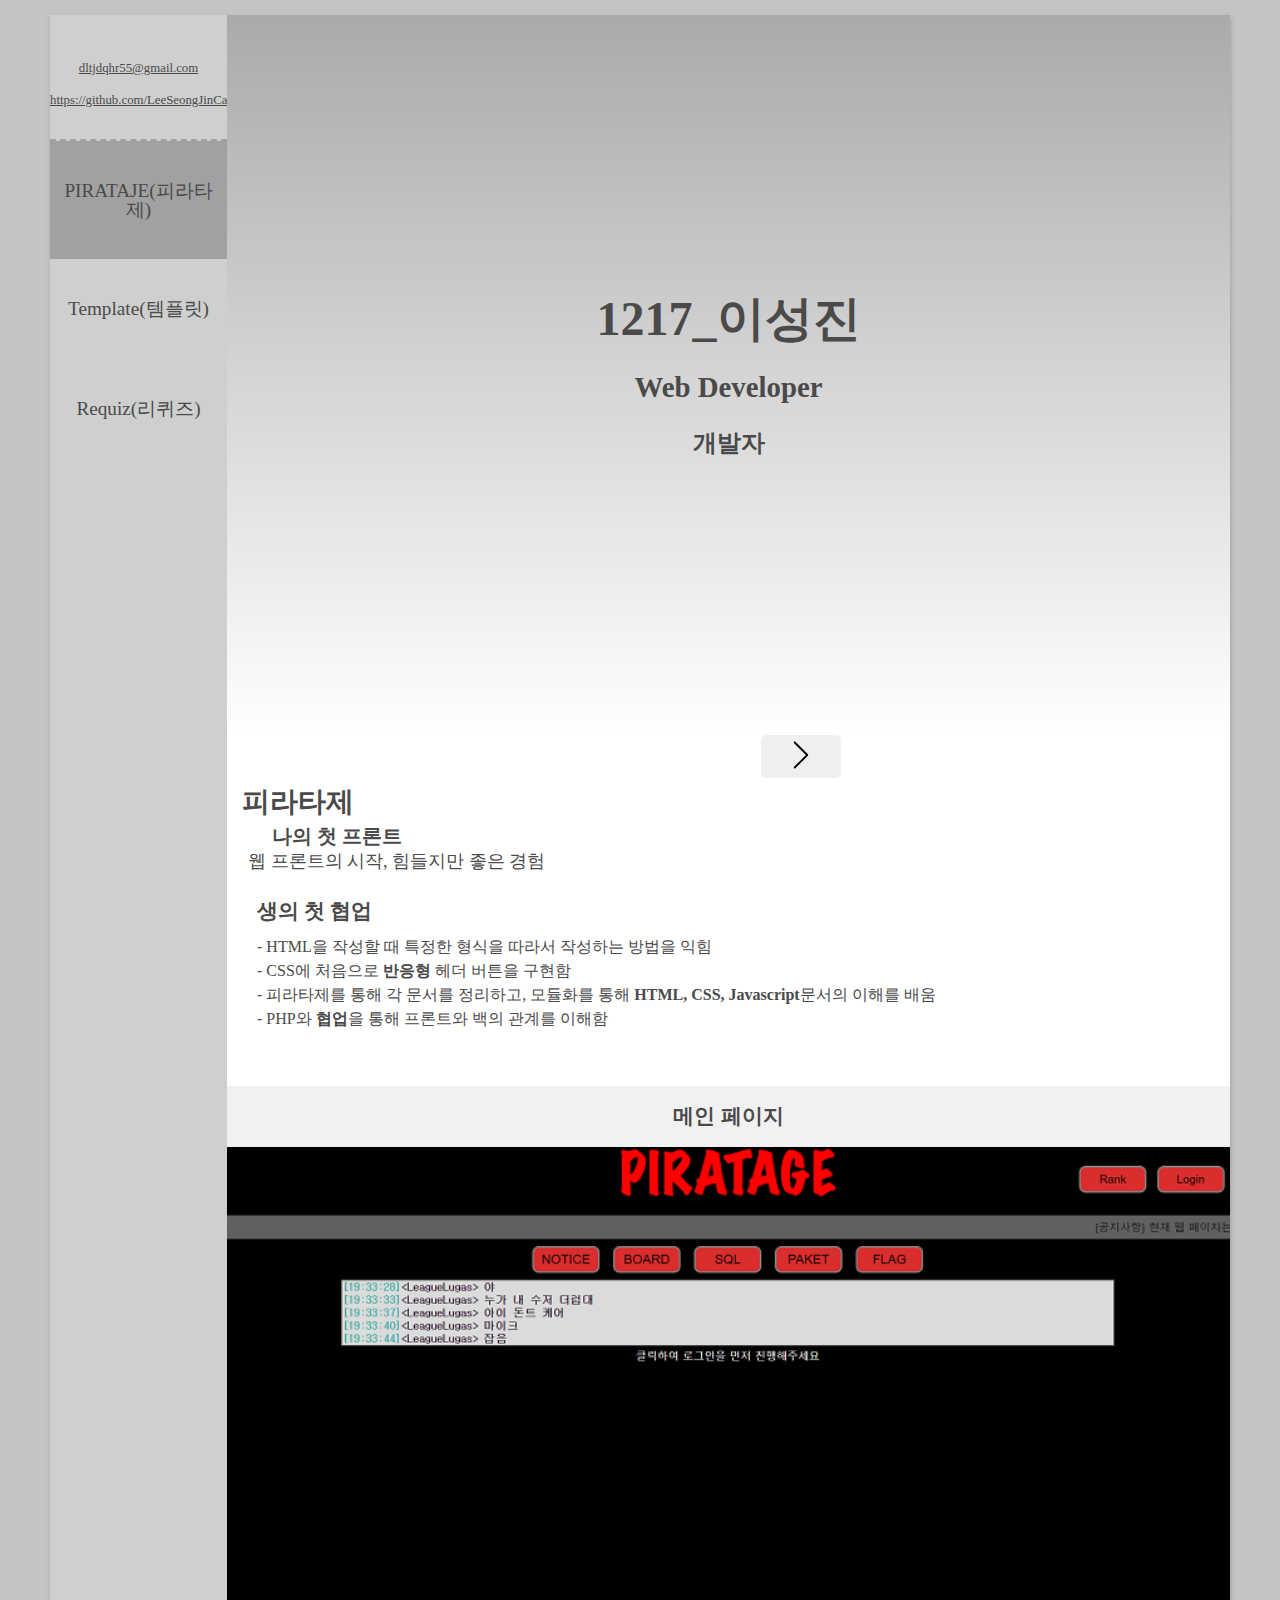
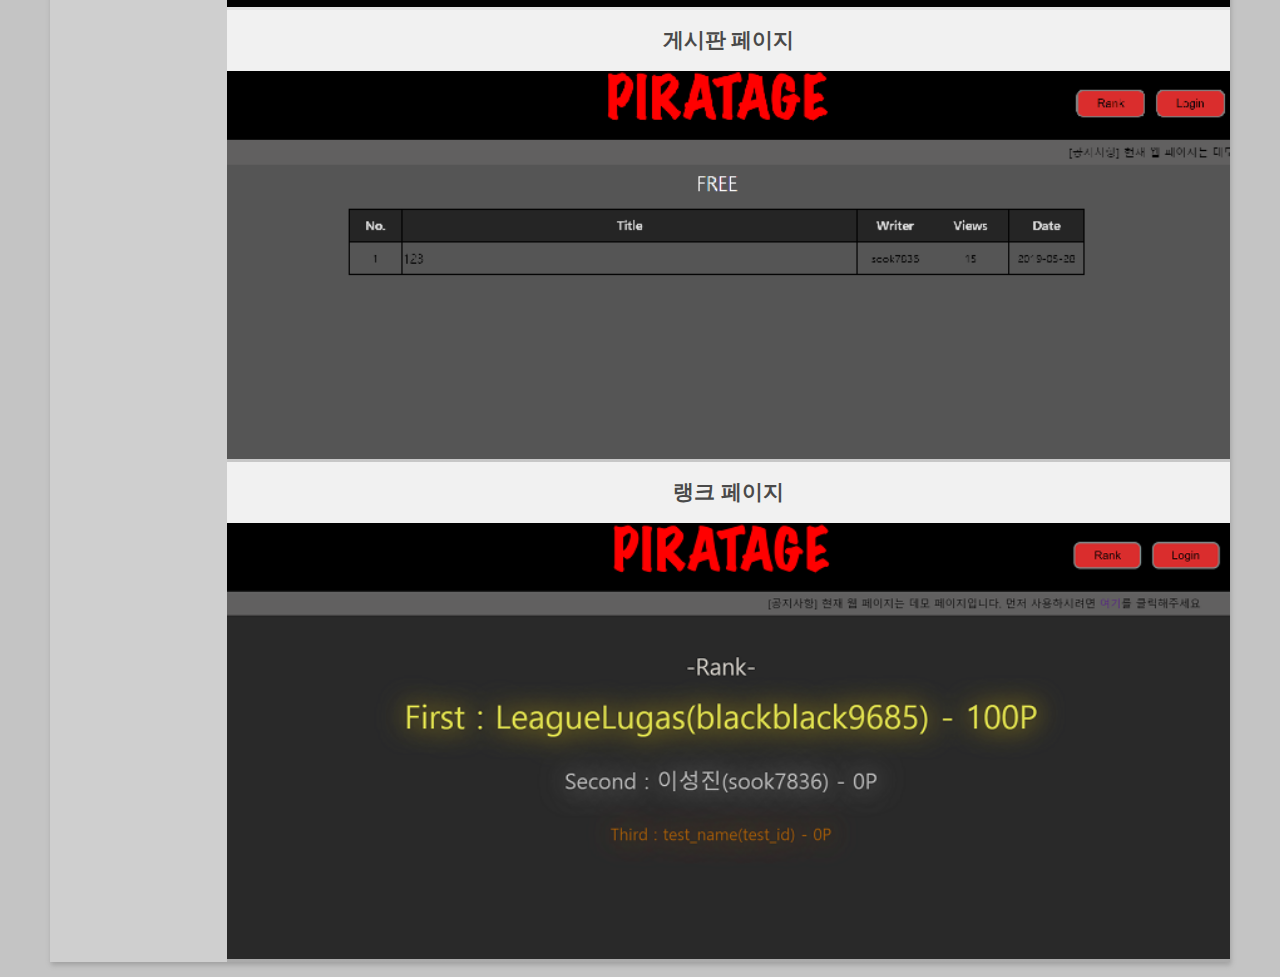
==== index.html @ 931f2fbe "Start" ====
<!DOCTYPE html>
<html lang="ko">
<head>
    <meta charset="UTF-8">
    <meta name="viewport" content="width=device-width, initial-scale=1.0">
    <meta http-equiv="X-UA-Compatible" content="ie=edge">
    <link rel="stylesheet" href="css/main.css">
    <link rel="stylesheet" href="css/reset.css">
    <title>이성진의 자기소개</title>
</head>
<body>
    <div id="layout">
        <section id="container">

            <nav id="sidebar">
                <div id="side_title">
                    <div><a href="https://google.com">dltjdqhr55@gmail.com</a></div>
                    <div><a href="https://github.com/LeeSeongJinCa">https://github.com/LeeSeongJinCa</a></div>
                </div>
                <div id="side_content">
                    <div class="side_subtitle" id="pirataje" onclick="change_div(0)">PIRATAJE(피라타제)</div>
                    <div class="side_subtitle" id="template" onclick="change_div(1)">Template(템플릿)</div>
                    <div class="side_subtitle" id="requiz" onclick="change_div(2)">Requiz(리퀴즈)</div>
                </div>
            </nav>
            
            <main id="main">
                <!-- 개요 클릭시 바뀔 내용 -->
                
            </main>
        </section>
    </div>
    <script src="js/main.js" type="text/javascript"></script>
</body>
</html>
---- css/main.css ----
* {
    box-sizing: border-box;
    color: #4a4a4a;
}
body {
    background-color: #c4c4c4;
}
#layout {
    min-height: 100vh;
    padding: 15px 50px;
}
#container {
    position: relative;
    display: flex;
    /* width: 1400px; */
    margin: auto;
    box-shadow: 1px 3px 5px #a1a1a1;
    background-color: #ffffff;
}

/*! sidebar -> 반응형 만들기 */
#sidebar {
    position: relative;
    width: 15%;
    text-align: center;
    background-color: #cfcfcf;
}
#side_title {
    padding: 30px 0;
    font-size: 2em;
    border-bottom: 2px dashed #a1a1a1;
}
#side_title > div > a {
    font-size: 0.4em;
}
#side_content {
    font-size: 1.2em;
}
.side_subtitle {
    padding: 40px 5px;
    cursor: pointer;
}
.side_subtitle:hover {
    background-color: #a1a1a1;
}
.active {
    background-color: #a1a1a1;
}

@media (max-width: 940px) {
    #container {
        display: block;
        width: auto;
    }
    #sidebar {
        width: 100%;
    }
    #side_content {
        display: flex;
    }
    .side_subtitle {
        padding: 15px 0;
        flex: 1;
        font-size: 0.75em;
    }
    #main {
        width: auto !important;
    }
    #pic > h3 {
        font-size: 1.3em;
    }
}

/*! main */
#main {
    width: 85%;
}
/** introduce */
#intro {
    position: relative;
    height: 80vh;
    display: flex;
    justify-content: center;
    align-items: center;
    background: linear-gradient(to top, #ffffff, #aaaaaa);
}
/** 소개 */
#descrip {
    text-align: center;
    padding: 30px;
}
.in_desc {
    margin: 30px 0;
}
#name {
    font-size: 3em;
}
#job {
    font-size: 1.8em;
}
#nickname {
    font-size: 1.5em;
}
/** explan */
.in_explan {
    padding: 0 15px;
}
.explan_h1 {
    padding: 10px 0;
    font-size: 1.75em;
}
.explan_h2 {
    margin-left: 30px;
    font-size: 1.25em;
}
.explan_p {
    margin: 6px;
    font-size: 1.125em;
}

/*! pictures */
#pics {
    text-align: center;
    background: linear-gradient(to bottom, #ffffff, #aaaaaa);
}
/** 사진 넘기는 버튼 */
#pic_btns {
    text-align: center;
}
#pic_btns > button {
    border: 0;
    border-radius: 5px;
    outline: none;
    margin: 0 30px;
    padding: 5px 10px;
}
#pic_btns > button:hover {
    transition: 0.1s;
    background-color: #919191;
}
#pic_btns > button > img {
    width: 60px;
    height: 30px;
}
/** 사진 */
#pic {
    margin-top: 30px;
}
#pic > h3 {
    background-color: #f1f1f1;
    font-size: 1.3em;
    padding: 20px 0;
    width: 100%;
    margin: 0 auto;
}
.imgs {
    width: 100%;
    height: auto;
}
/** 느낀점 */
#feel {
    min-height: 20vh;
    padding: 10px 30px;
}
#feel_title {
    font-size: 1.3em;
}
.feel_text {
    line-height: 1.5em;
    margin: 9px 0;
}
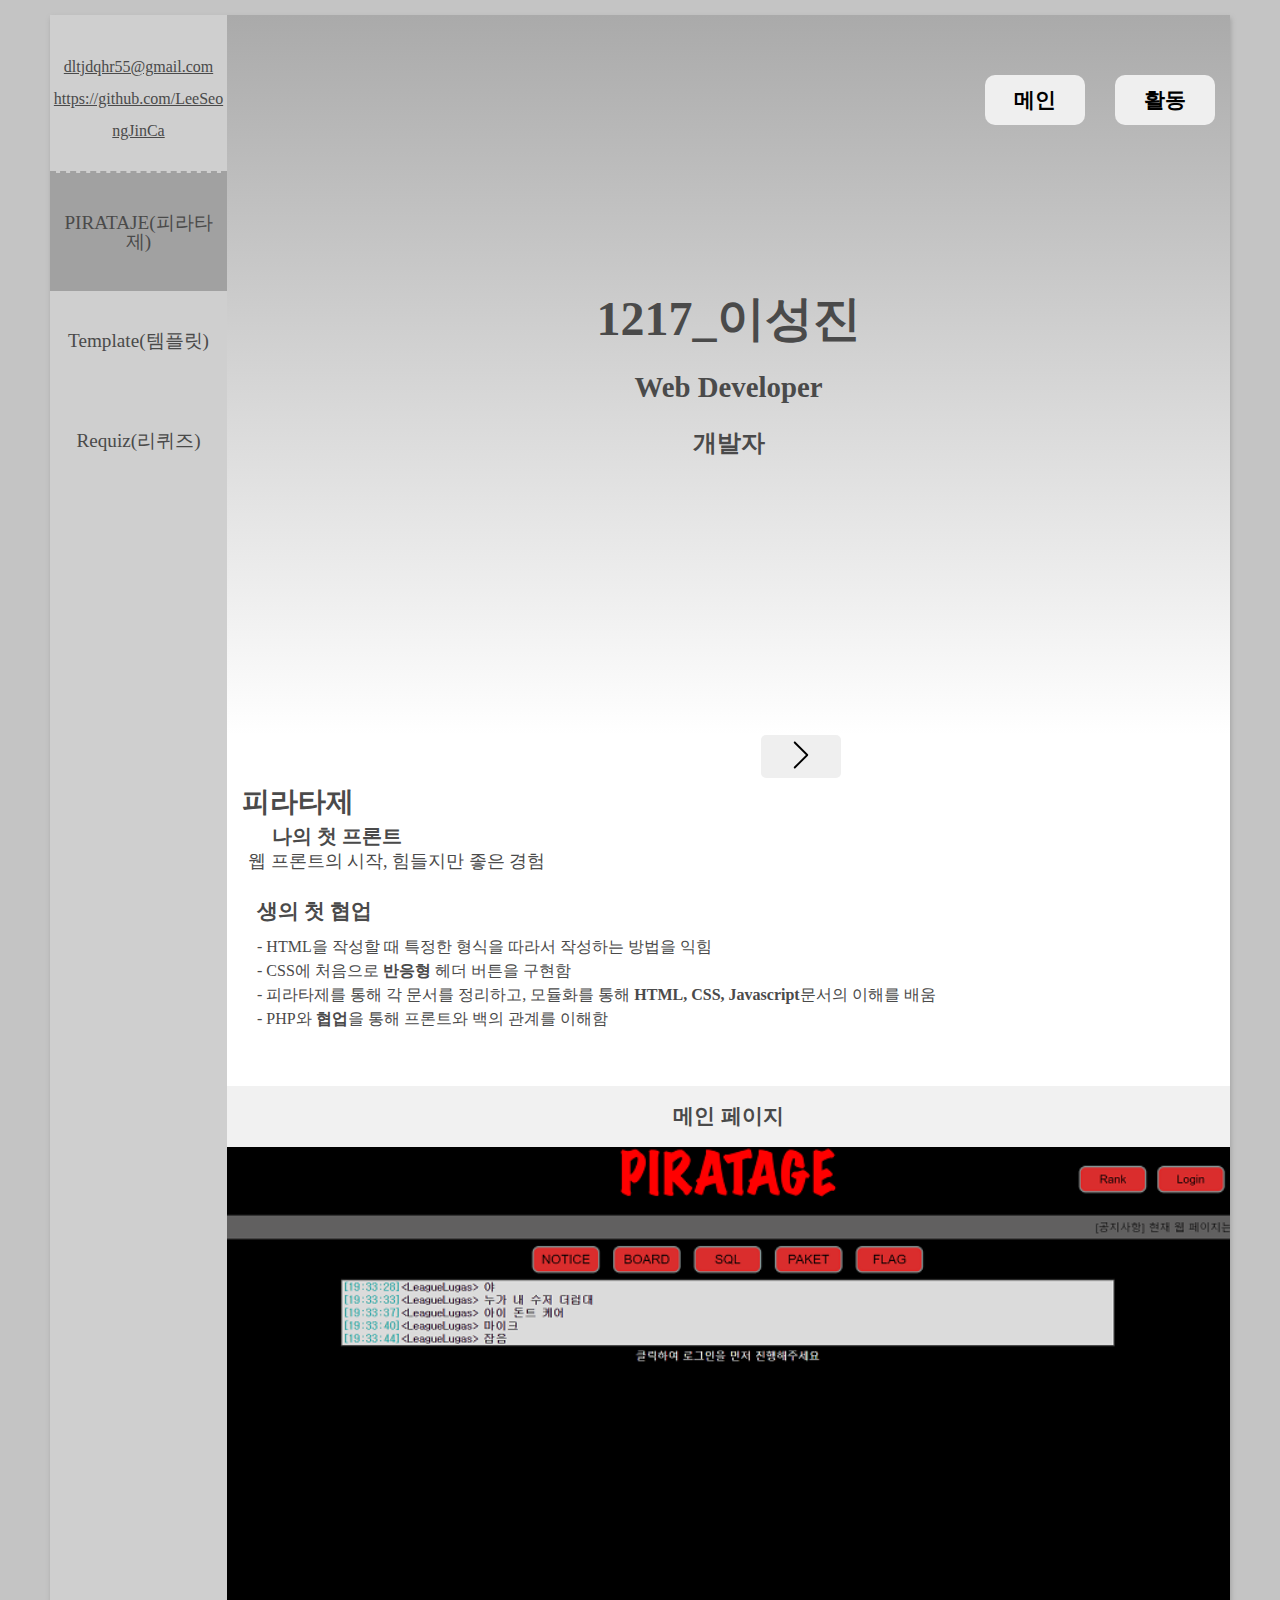
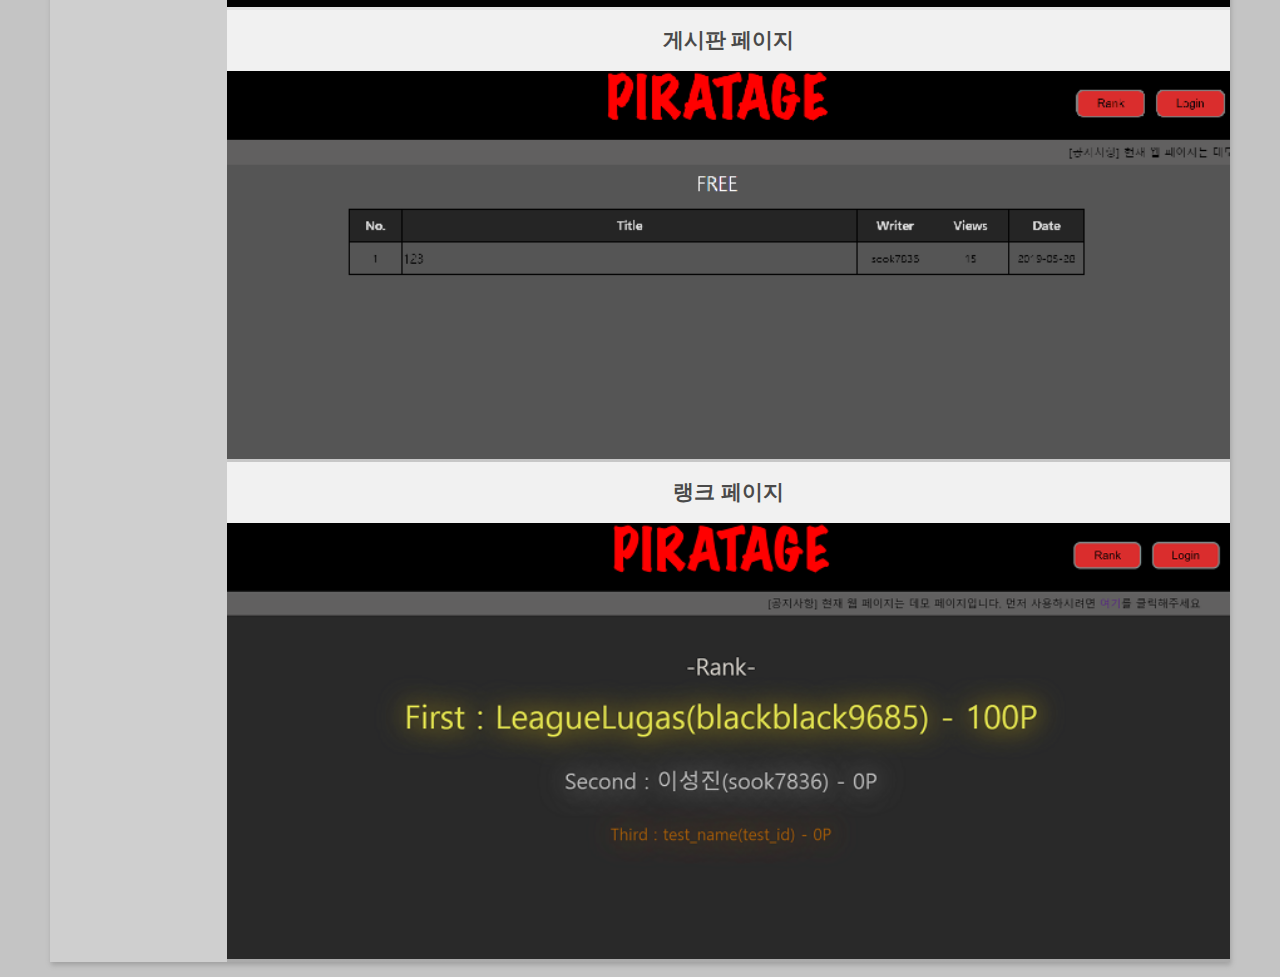
==== commit 567136dc: "[Add] about.css, about.js" ====
--- a/index.html
+++ b/index.html
@@ -11,6 +11,13 @@
 <body>
     <div id="layout">
         <section id="container">
+
+            <header id="header">
+                <div id="in_header">
+                    <button id="go_main" class="header_btn" onclick="goPage('/IntroduceMyself/dsm-font_end/')"><span>메인</span></button>
+                    <button id="go_activity" class="header_btn" onclick="goPage('/IntroduceMyself/dsm-font_end/about.html')"><span>활동</span></button>
+                </div>
+            </header>
 
             <nav id="sidebar">
                 <div id="side_title">
--- a/css/main.css
+++ b/css/main.css
@@ -1,10 +1,3 @@
-* {
-    box-sizing: border-box;
-    color: #4a4a4a;
-}
-body {
-    background-color: #c4c4c4;
-}
 #layout {
     min-height: 100vh;
     padding: 15px 50px;
@@ -12,10 +5,49 @@
 #container {
     position: relative;
     display: flex;
-    /* width: 1400px; */
     margin: auto;
     box-shadow: 1px 3px 5px #a1a1a1;
     background-color: #ffffff;
+}
+
+/*! header -> 반응형 만들기*/
+#header {
+    position: absolute;
+    width: 100%;
+    padding-top: 50px;
+}
+#in_header {
+    display: flex;
+    justify-content: flex-end;
+    align-items: center;
+    width: 100%;
+    margin: 0 auto;
+}
+.header_btn {
+    width: 100px;
+    height: 50px;
+    margin: 10px 15px;
+    border: 0;
+    border-radius: 10px;
+    font-weight: bold;
+    font-size: 1.3em;
+    cursor: pointer;
+    outline: none;
+    z-index: 1;
+}
+.header_btn:hover {
+    background-color: #cbcbcb;
+}
+@media (max-width: 940px) {
+    #header {
+        display: block;
+        position: relative;
+        background-color: #cfcfcf;
+        padding-top: 0;
+    }
+    #in_header {
+        justify-content: center;
+    }
 }
 
 /*! sidebar -> 반응형 만들기 */
@@ -29,9 +61,11 @@
     padding: 30px 0;
     font-size: 2em;
     border-bottom: 2px dashed #a1a1a1;
+    overflow-wrap: break-word;
 }
 #side_title > div > a {
-    font-size: 0.4em;
+    color: #4a4a4a;
+    font-size: 0.5em;
 }
 #side_content {
     font-size: 1.2em;
@@ -165,6 +199,9 @@
 #feel_title {
     font-size: 1.3em;
 }
+#feel_content > a {
+    color: #4a4a4a;
+}
 .feel_text {
     line-height: 1.5em;
     margin: 9px 0;
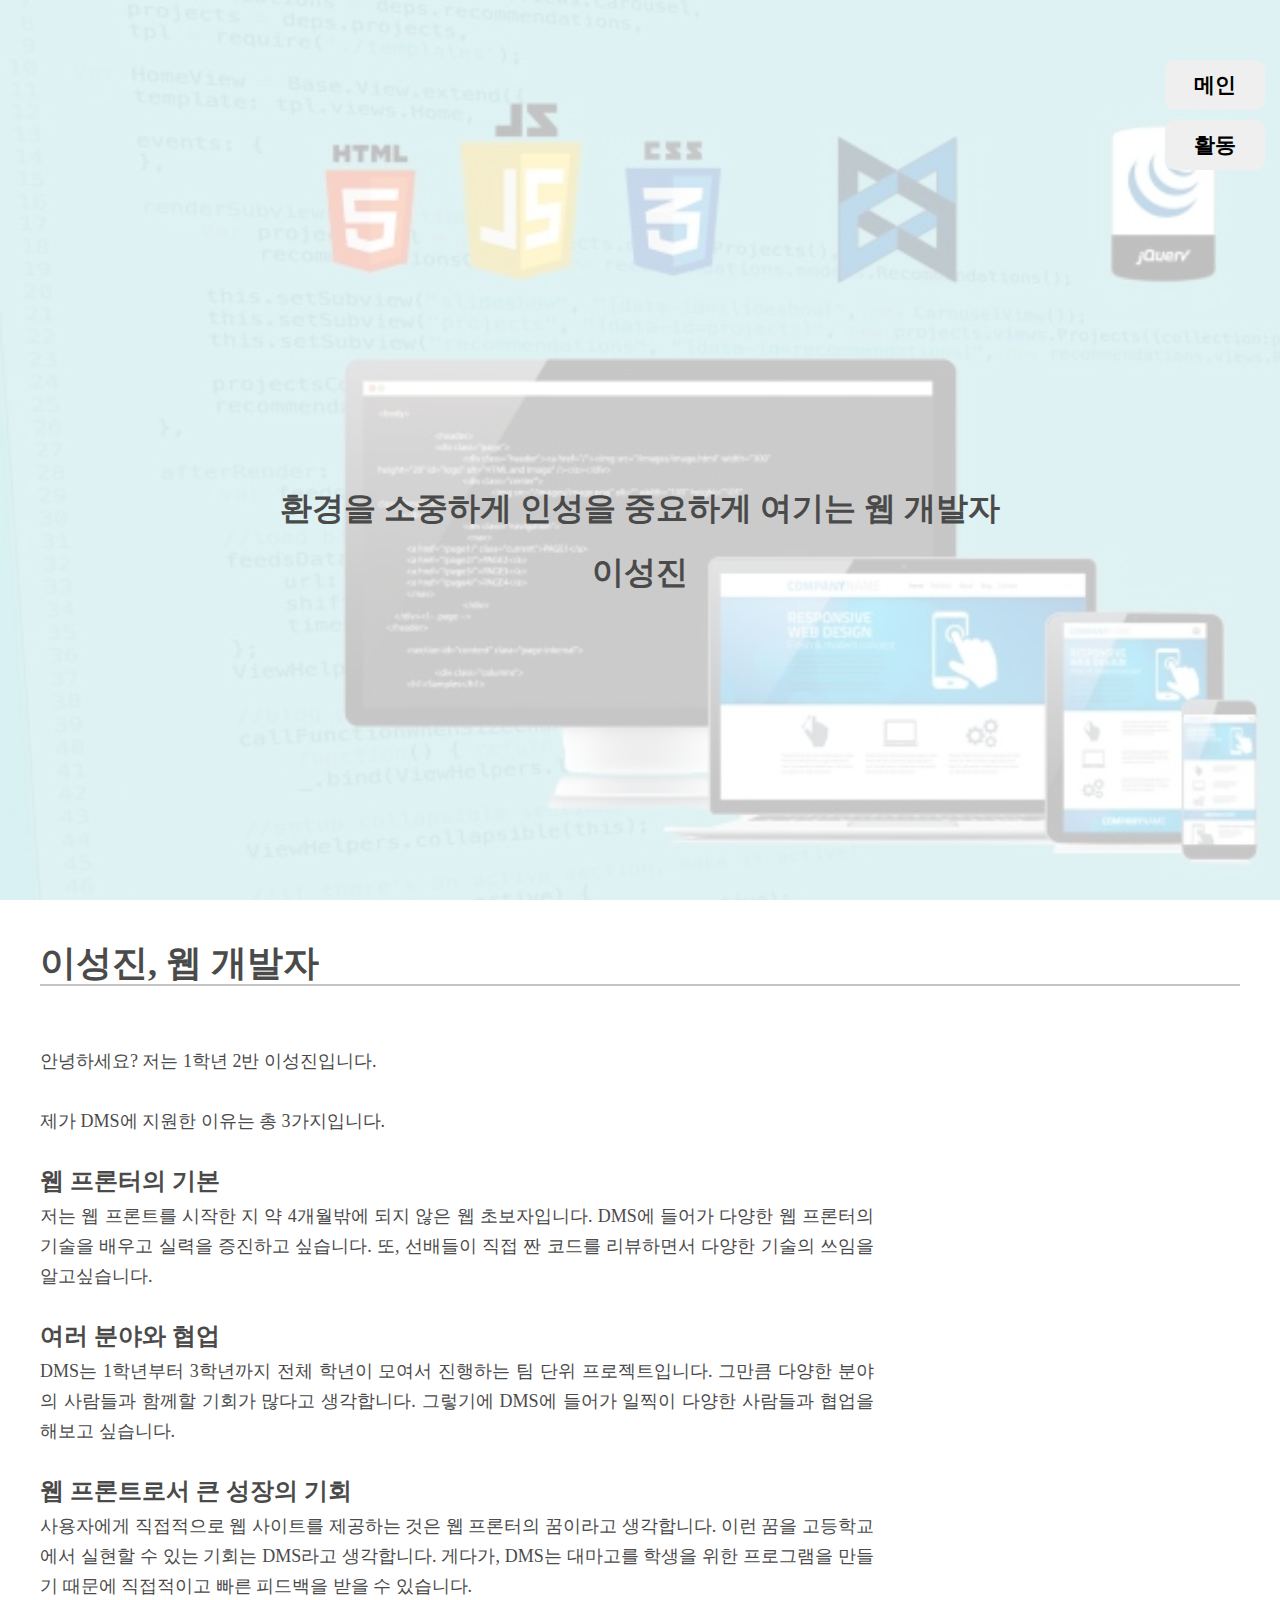
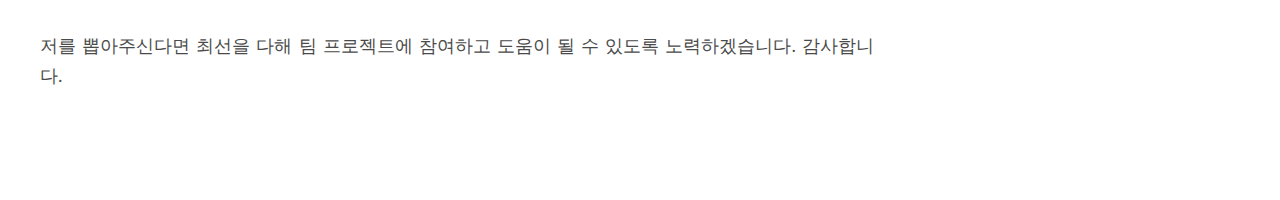
==== commit 5b47f32d: "[Add] header_menu" ====
--- a/index.html
+++ b/index.html
@@ -6,35 +6,67 @@
     <meta http-equiv="X-UA-Compatible" content="ie=edge">
     <link rel="stylesheet" href="css/main.css">
     <link rel="stylesheet" href="css/reset.css">
-    <title>이성진의 자기소개</title>
+    <title>이성진의 자기소개 - 메인</title>
 </head>
 <body>
     <div id="layout">
-        <section id="container">
+        <section id="about">
+            <section id="container">
 
-            <header id="header">
-                <div id="in_header">
-                    <button id="go_main" class="header_btn" onclick="goPage('/IntroduceMyself/dsm-font_end/')"><span>메인</span></button>
-                    <button id="go_activity" class="header_btn" onclick="goPage('/IntroduceMyself/dsm-font_end/about.html')"><span>활동</span></button>
-                </div>
-            </header>
+                <main id="main">
+                    <header id="header">
+                        <div id="in_header">
+                            <button id="view_menu" class="header_btn"><span>Home</span></button>
+                            <div id="show_menu">
+                                <button id="go_main" class="header_btn" onclick="goPage('/IntroduceMyself/dsm-font_end/')"><span>메인</span></button>
+                                <button id="go_activity" class="header_btn"
+                                    onclick="goPage('/IntroduceMyself/dsm-font_end/about.html')"><span>활동</span></button>
+                            </div>
+                        </div>
+                    </header>
+                    <div id="in_main">
+                        <div id="main_content">
+                            <h1>환경을 소중하게 인성을 중요하게 여기는 웹 개발자</h1>
+                            <h1>이성진</h1>
+                        </div>
+                    </div>
+                </main>
 
-            <nav id="sidebar">
-                <div id="side_title">
-                    <div><a href="https://google.com">dltjdqhr55@gmail.com</a></div>
-                    <div><a href="https://github.com/LeeSeongJinCa">https://github.com/LeeSeongJinCa</a></div>
-                </div>
-                <div id="side_content">
-                    <div class="side_subtitle" id="pirataje" onclick="change_div(0)">PIRATAJE(피라타제)</div>
-                    <div class="side_subtitle" id="template" onclick="change_div(1)">Template(템플릿)</div>
-                    <div class="side_subtitle" id="requiz" onclick="change_div(2)">Requiz(리퀴즈)</div>
-                </div>
-            </nav>
-            
-            <main id="main">
-                <!-- 개요 클릭시 바뀔 내용 -->
-                
-            </main>
+                <section id="page_two">
+                    <div id="in_page_two">
+                        <div id="title">
+                            <h1><span>이성진, 웹 개발자</span></h1>
+                        </div>
+                        <div id="introduce">
+                            <div class="introduce_text">
+                                <p>안녕하세요? 저는 1학년 2반 이성진입니다.</p>
+                            </div>
+                            <div class="introduce_text">
+                                <p>제가 DMS에 지원한 이유는 총 3가지입니다.</p>
+                            </div>
+                            <div class="introduce_text">
+                                <div class="introduce_subtitle"><strong>웹 프론터의 기본</strong></div>
+                                <p>저는 웹 프론트를 시작한 지 약 4개월밖에 되지 않은 웹 초보자입니다. DMS에 들어가 다양한 웹 프론터의 기술을 배우고 실력을 증진하고 싶습니다. 
+                                    또, 선배들이 직접 짠 코드를 리뷰하면서 다양한 기술의 쓰임을 알고싶습니다.</p>
+                            </div>
+                            <div class="introduce_text">
+                                <div class="introduce_subtitle"><strong>여러 분야와 협업</strong></div>
+                                <p>DMS는 1학년부터 3학년까지 전체 학년이 모여서 진행하는 팀 단위 프로젝트입니다. 그만큼 다양한 분야의 사람들과 함께할 기회가 많다고 생각합니다. 
+                                    그렇기에 DMS에 들어가 일찍이 다양한 사람들과 협업을 해보고 싶습니다.</p>
+                            </div>
+                            <div class="introduce_text">
+                                <div class="introduce_subtitle"><strong>웹 프론트로서 큰 성장의 기회</strong></div>
+                                <p>사용자에게 직접적으로 웹 사이트를 제공하는 것은 웹 프론터의 꿈이라고 생각합니다. 이런 꿈을 고등학교에서 실현할 수 있는 기회는 DMS라고 생각합니다.
+                                게다가, DMS는 대마고를 학생을 위한 프로그램을 만들기 때문에 직접적이고 빠른 피드백을 받을 수 있습니다.</p>
+                            </div>
+                            <div class="introduce_text">
+                                <p>저를 뽑아주신다면 최선을 다해 팀 프로젝트에 참여하고 도움이 될 수 있도록 노력하겠습니다. 감사합니다.</p>
+                            </div>
+                        </div>
+                    </div>
+                </section>
+
+            </section>
         </section>
     </div>
     <script src="js/main.js" type="text/javascript"></script>
--- a/css/main.css
+++ b/css/main.css
@@ -1,18 +1,43 @@
-#layout {
-    min-height: 100vh;
-    padding: 15px 50px;
-}
 #container {
-    position: relative;
-    display: flex;
-    margin: auto;
+    background-color: #ffffff;
     box-shadow: 1px 3px 5px #a1a1a1;
-    background-color: #ffffff;
 }
 
-/*! header -> 반응형 만들기*/
+
+#main {
+    height: 100vh;
+    border-radius: 10px;
+    text-align: center;
+    /* position: relative; */
+}
+/* bg-opacity
+https://love2dev.com/blog/responsive-hero-background-opacity/
+*/
+#main::before {
+    background-image: url('../imgs/bg_img.png');
+    background-size: cover;
+    background-repeat: no-repeat;
+    content: "";
+    display: block;
+    position: absolute;
+    top: 0;
+    left: 0;
+    width: 100%;
+    height: 100vh;
+    opacity: 0.25;
+}
+#main_content {
+    z-index: 1;
+}
+#in_main {
+    display: flex;
+    justify-content: center;
+    align-items: center;
+    line-height: 2em;
+    font-size: 2em;
+    height: 80%;
+}
 #header {
-    position: absolute;
     width: 100%;
     padding-top: 50px;
 }
@@ -22,6 +47,12 @@
     align-items: center;
     width: 100%;
     margin: 0 auto;
+}
+#go_main {
+    display: block !important;
+}
+#go_activity {
+    display: block !important;
 }
 .header_btn {
     width: 100px;
@@ -38,173 +69,79 @@
 .header_btn:hover {
     background-color: #cbcbcb;
 }
+#show_menu {
+    z-index: 1;
+}
+#view_menu {
+    display: none;
+}
 @media (max-width: 940px) {
     #header {
-        display: block;
         position: relative;
-        background-color: #cfcfcf;
-        padding-top: 0;
+        padding-top: 10px;
     }
     #in_header {
         justify-content: center;
     }
-}
-
-/*! sidebar -> 반응형 만들기 */
-#sidebar {
-    position: relative;
-    width: 15%;
-    text-align: center;
-    background-color: #cfcfcf;
-}
-#side_title {
-    padding: 30px 0;
-    font-size: 2em;
-    border-bottom: 2px dashed #a1a1a1;
-    overflow-wrap: break-word;
-}
-#side_title > div > a {
-    color: #4a4a4a;
-    font-size: 0.5em;
-}
-#side_content {
-    font-size: 1.2em;
-}
-.side_subtitle {
-    padding: 40px 5px;
-    cursor: pointer;
-}
-.side_subtitle:hover {
-    background-color: #a1a1a1;
-}
-.active {
-    background-color: #a1a1a1;
-}
-
-@media (max-width: 940px) {
-    #container {
+    /* #go_main {
+        display: none;
+    }
+    #go_activity {
+        display: none;
+    }
+    #view_menu {
         display: block;
-        width: auto;
+    } */
+    #show_menu {
+        bottom: -100px;
+        position: absolute;
     }
-    #sidebar {
-        width: 100%;
-    }
-    #side_content {
-        display: flex;
-    }
-    .side_subtitle {
-        padding: 15px 0;
-        flex: 1;
-        font-size: 0.75em;
-    }
-    #main {
-        width: auto !important;
-    }
-    #pic > h3 {
-        font-size: 1.3em;
+    .header_btn {
+        display: block;
+        margin: 0;
     }
 }
 
-/*! main */
-#main {
-    width: 85%;
-}
-/** introduce */
-#intro {
-    position: relative;
-    height: 80vh;
-    display: flex;
-    justify-content: center;
-    align-items: center;
-    background: linear-gradient(to top, #ffffff, #aaaaaa);
-}
-/** 소개 */
-#descrip {
-    text-align: center;
+/** 자기소개서 */
+#page_two {
+    min-height: 100vh;
     padding: 30px;
 }
-.in_desc {
-    margin: 30px 0;
+#page_two::before {
+    background-image: url('../imgs/.png');
+    background-size: cover;
+    background-repeat: no-repeat;
+    content: "";
+    display: block;
+    position: absolute;
+    top: 0;
+    left: 0;
+    width: 100%;
+    height: 100vh;
+    opacity: 0.25;
 }
-#name {
-    font-size: 3em;
+#title {
+    font-size: 2.25em;
+    padding: 15px 10px;
 }
-#job {
-    font-size: 1.8em;
+#title > h1 {
+    padding-bottom: 3px;
+    border-bottom: 2px solid #c4c4c4;
 }
-#nickname {
-    font-size: 1.5em;
+#introduce {
+    width: 70%;
+    text-align: justify;
+    padding: 15px 10px;
 }
-/** explan */
-.in_explan {
-    padding: 0 15px;
+.introduce_subtitle {
+    margin-bottom: 5px;
+    font-size: 1.325em;
+    word-break: break-all;
 }
-.explan_h1 {
-    padding: 10px 0;
-    font-size: 1.75em;
-}
-.explan_h2 {
-    margin-left: 30px;
-    font-size: 1.25em;
-}
-.explan_p {
-    margin: 6px;
+.introduce_text {
+    line-height: 30px;
+    margin-top: 30px;
     font-size: 1.125em;
-}
-
-/*! pictures */
-#pics {
-    text-align: center;
-    background: linear-gradient(to bottom, #ffffff, #aaaaaa);
-}
-/** 사진 넘기는 버튼 */
-#pic_btns {
-    text-align: center;
-}
-#pic_btns > button {
-    border: 0;
-    border-radius: 5px;
-    outline: none;
-    margin: 0 30px;
-    padding: 5px 10px;
-}
-#pic_btns > button:hover {
-    transition: 0.1s;
-    background-color: #919191;
-}
-#pic_btns > button > img {
-    width: 60px;
-    height: 30px;
-}
-/** 사진 */
-#pic {
-    margin-top: 30px;
-}
-#pic > h3 {
-    background-color: #f1f1f1;
-    font-size: 1.3em;
-    padding: 20px 0;
-    width: 100%;
-    margin: 0 auto;
-}
-.imgs {
-    width: 100%;
-    height: auto;
-}
-/** 느낀점 */
-#feel {
-    min-height: 20vh;
-    padding: 10px 30px;
-}
-#feel_title {
-    font-size: 1.3em;
-}
-#feel_content > a {
-    color: #4a4a4a;
-}
-.feel_text {
-    line-height: 1.5em;
-    margin: 9px 0;
 }
 
 
@@ -231,24 +168,3 @@
 
 
 
-
-
-
-
-
-
-
-
-
-
-
-
-
-
-
-
-
-
-
-
-
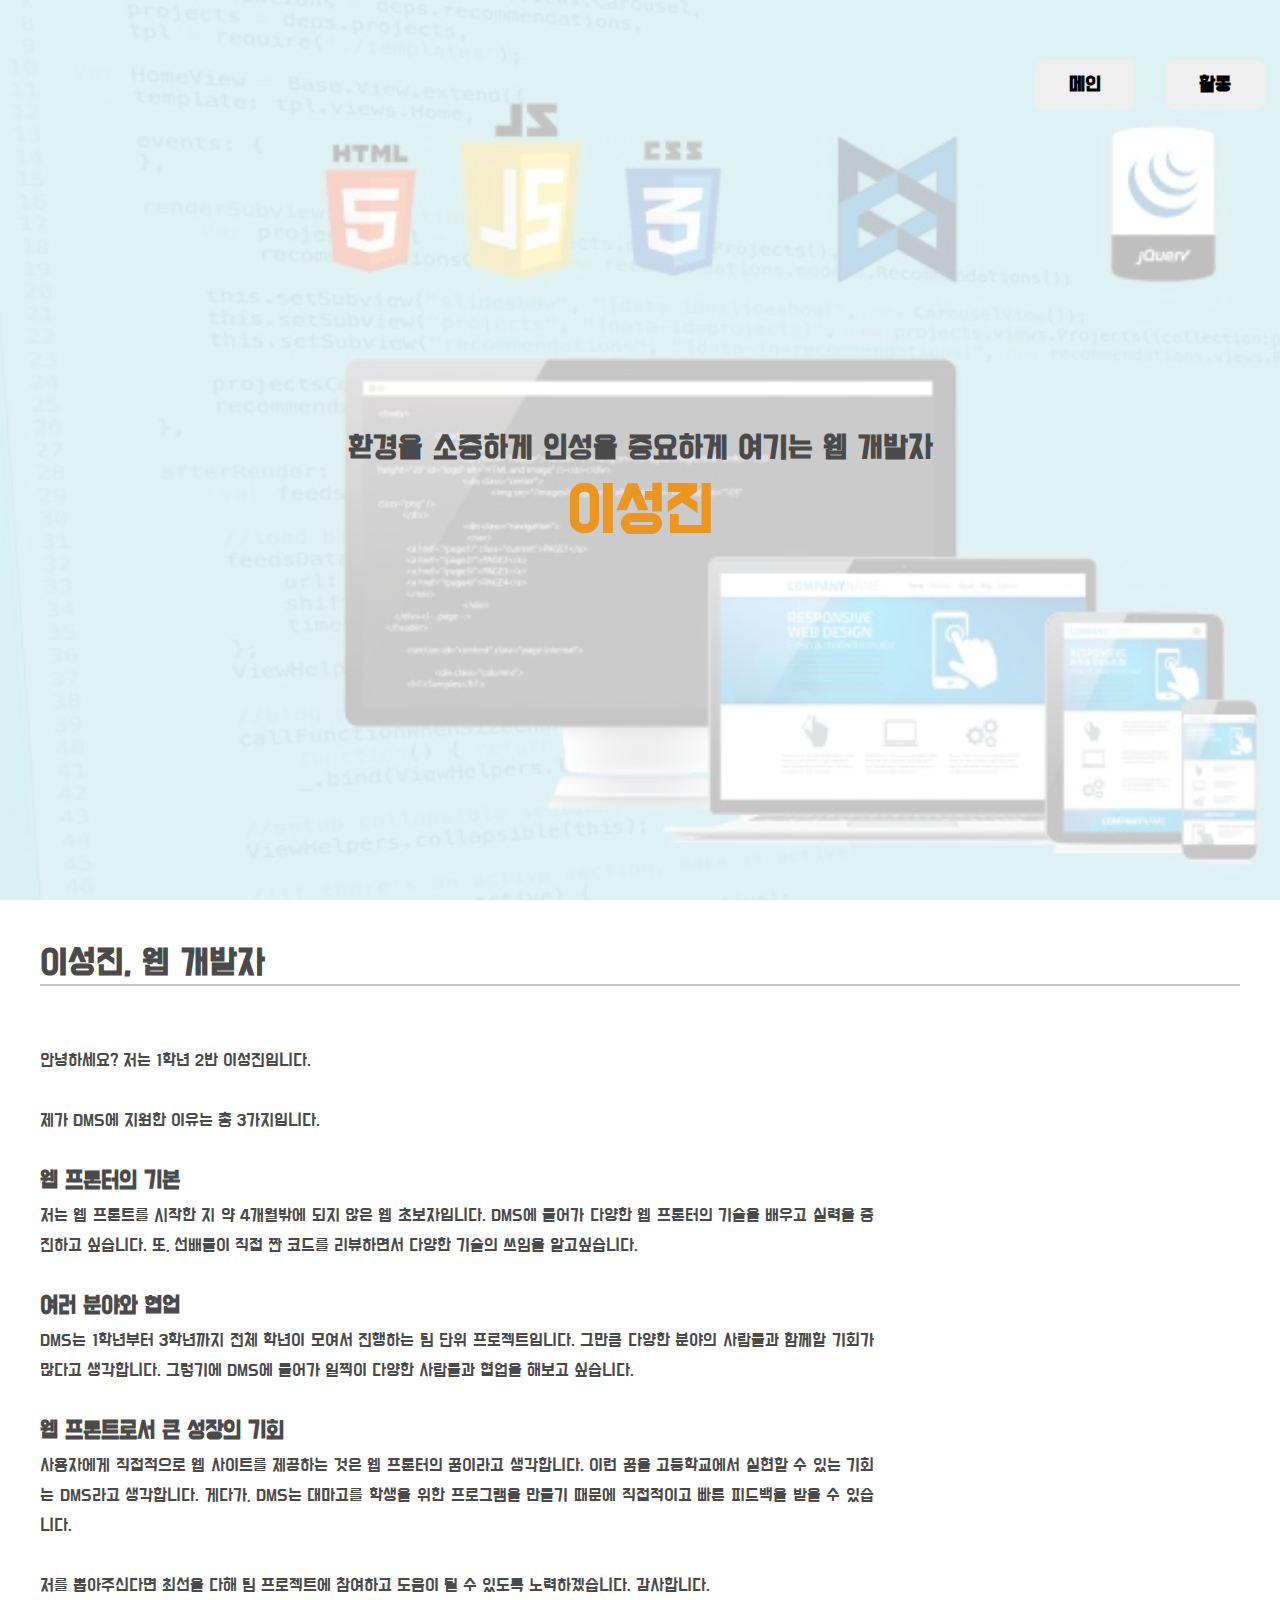
==== commit 81bcd983: "[Fix] header_menu" ====
--- a/index.html
+++ b/index.html
@@ -16,9 +16,10 @@
                 <main id="main">
                     <header id="header">
                         <div id="in_header">
-                            <button id="view_menu" class="header_btn"><span>Home</span></button>
+                            <button id="view_menu" class="header_btn"><img width="90px" height="50px" src="imgs/home.svg" alt="home_icon"></button>
                             <div id="show_menu">
-                                <button id="go_main" class="header_btn" onclick="goPage('/IntroduceMyself/dsm-font_end/')"><span>메인</span></button>
+                                <button id="go_main" class="header_btn"
+                                    onclick="goPage('/IntroduceMyself/dsm-font_end/')"><span>메인</span></button>
                                 <button id="go_activity" class="header_btn"
                                     onclick="goPage('/IntroduceMyself/dsm-font_end/about.html')"><span>활동</span></button>
                             </div>
--- a/css/main.css
+++ b/css/main.css
@@ -29,6 +29,10 @@
 #main_content {
     z-index: 1;
 }
+#main_content > h1:last-child {
+    color: #eb9623;
+    font-size: 2em;
+}
 #in_main {
     display: flex;
     justify-content: center;
@@ -48,11 +52,8 @@
     width: 100%;
     margin: 0 auto;
 }
-#go_main {
-    display: block !important;
-}
-#go_activity {
-    display: block !important;
+#show_menu {
+    display: flex;
 }
 .header_btn {
     width: 100px;
@@ -83,7 +84,7 @@
     #in_header {
         justify-content: center;
     }
-    /* #go_main {
+    #go_main {
         display: none;
     }
     #go_activity {
@@ -91,10 +92,9 @@
     }
     #view_menu {
         display: block;
-    } */
+    }
     #show_menu {
-        bottom: -100px;
-        position: absolute;
+        display: flex;
     }
     .header_btn {
         display: block;
@@ -110,7 +110,7 @@
 #page_two::before {
     background-image: url('../imgs/.png');
     background-size: cover;
-    background-repeat: no-repeat;
+    background-repeat: no-repeat round;
     content: "";
     display: block;
     position: absolute;
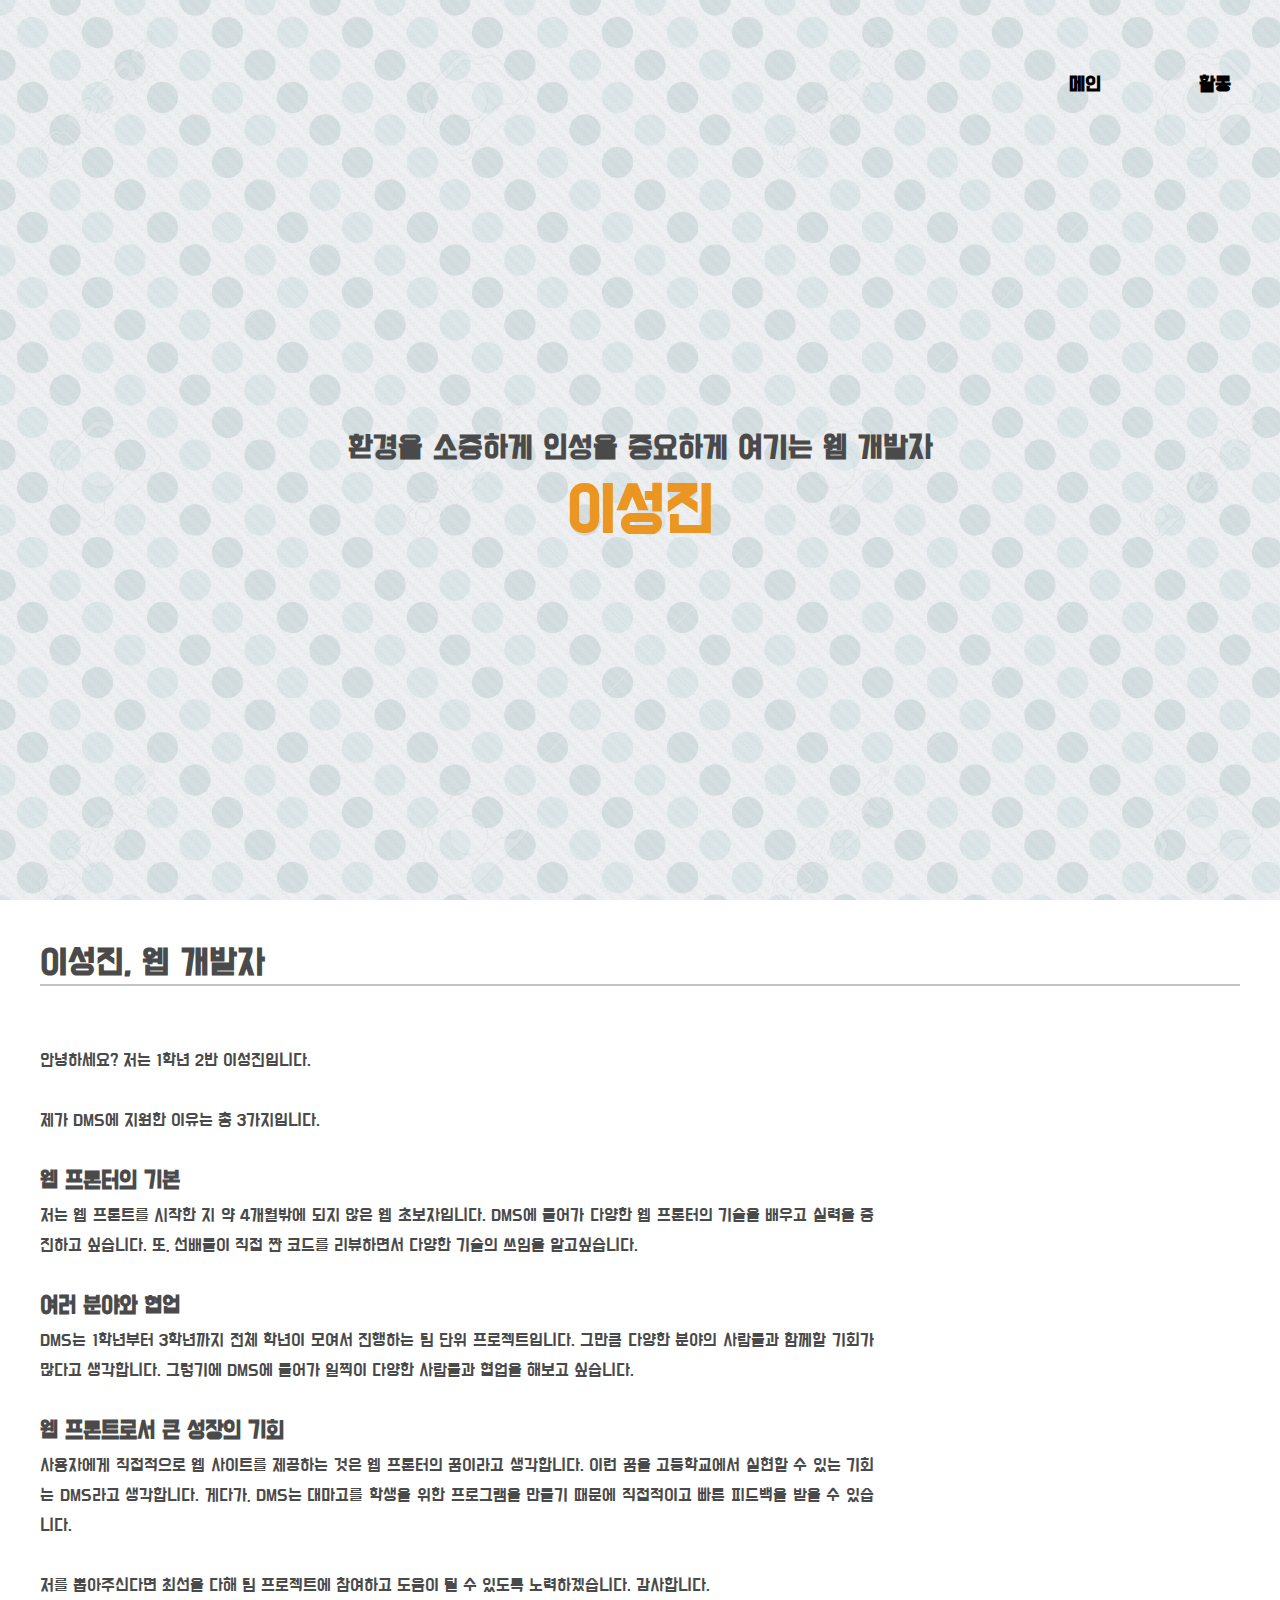
==== commit ee19da97: "[Fix] main.css ,html" ====
--- a/index.html
+++ b/index.html
@@ -10,63 +10,60 @@
 </head>
 <body>
     <div id="layout">
-        <section id="about">
-            <section id="container">
+        <section id="container">
 
-                <main id="main">
-                    <header id="header">
-                        <div id="in_header">
-                            <button id="view_menu" class="header_btn"><img width="90px" height="50px" src="imgs/home.svg" alt="home_icon"></button>
-                            <div id="show_menu">
-                                <button id="go_main" class="header_btn"
-                                    onclick="goPage('/IntroduceMyself/dsm-font_end/')"><span>메인</span></button>
-                                <button id="go_activity" class="header_btn"
-                                    onclick="goPage('/IntroduceMyself/dsm-font_end/about.html')"><span>활동</span></button>
-                            </div>
-                        </div>
-                    </header>
-                    <div id="in_main">
-                        <div id="main_content">
-                            <h1>환경을 소중하게 인성을 중요하게 여기는 웹 개발자</h1>
-                            <h1>이성진</h1>
+            <main id="main">
+                <header id="header">
+                    <div id="in_header">
+                        <button id="view_menu" class="header_btn"><img width="90px" height="50px" src="imgs/home.svg" alt="home_icon"></button>
+                        <div id="show_menu">
+                            <button id="go_main" class="header_btn"
+                                onclick="goPage('/IntroduceMyself/1217이성진_DMS_과제/')"><span>메인</span></button>
+                            <button id="go_activity" class="header_btn"
+                                onclick="goPage('/IntroduceMyself/1217이성진_DMS_과제/about.html')"><span>활동</span></button>
                         </div>
                     </div>
-                </main>
+                </header>
+                <div id="in_main">
+                    <div id="main_content">
+                        <h1>환경을 소중하게 인성을 중요하게 여기는 웹 개발자</h1>
+                        <h1>이성진</h1>
+                    </div>
+                </div>
+            </main>
 
-                <section id="page_two">
-                    <div id="in_page_two">
-                        <div id="title">
-                            <h1><span>이성진, 웹 개발자</span></h1>
+            <section id="page_two">
+                <div id="in_page_two">
+                    <div id="title">
+                        <h1><span>이성진, 웹 개발자</span></h1>
+                    </div>
+                    <div id="introduce">
+                        <div class="introduce_text">
+                            <p>안녕하세요? 저는 1학년 2반 이성진입니다.</p>
                         </div>
-                        <div id="introduce">
-                            <div class="introduce_text">
-                                <p>안녕하세요? 저는 1학년 2반 이성진입니다.</p>
-                            </div>
-                            <div class="introduce_text">
-                                <p>제가 DMS에 지원한 이유는 총 3가지입니다.</p>
-                            </div>
-                            <div class="introduce_text">
-                                <div class="introduce_subtitle"><strong>웹 프론터의 기본</strong></div>
-                                <p>저는 웹 프론트를 시작한 지 약 4개월밖에 되지 않은 웹 초보자입니다. DMS에 들어가 다양한 웹 프론터의 기술을 배우고 실력을 증진하고 싶습니다. 
-                                    또, 선배들이 직접 짠 코드를 리뷰하면서 다양한 기술의 쓰임을 알고싶습니다.</p>
-                            </div>
-                            <div class="introduce_text">
-                                <div class="introduce_subtitle"><strong>여러 분야와 협업</strong></div>
-                                <p>DMS는 1학년부터 3학년까지 전체 학년이 모여서 진행하는 팀 단위 프로젝트입니다. 그만큼 다양한 분야의 사람들과 함께할 기회가 많다고 생각합니다. 
-                                    그렇기에 DMS에 들어가 일찍이 다양한 사람들과 협업을 해보고 싶습니다.</p>
-                            </div>
-                            <div class="introduce_text">
-                                <div class="introduce_subtitle"><strong>웹 프론트로서 큰 성장의 기회</strong></div>
-                                <p>사용자에게 직접적으로 웹 사이트를 제공하는 것은 웹 프론터의 꿈이라고 생각합니다. 이런 꿈을 고등학교에서 실현할 수 있는 기회는 DMS라고 생각합니다.
-                                게다가, DMS는 대마고를 학생을 위한 프로그램을 만들기 때문에 직접적이고 빠른 피드백을 받을 수 있습니다.</p>
-                            </div>
-                            <div class="introduce_text">
-                                <p>저를 뽑아주신다면 최선을 다해 팀 프로젝트에 참여하고 도움이 될 수 있도록 노력하겠습니다. 감사합니다.</p>
-                            </div>
+                        <div class="introduce_text">
+                            <p>제가 DMS에 지원한 이유는 총 3가지입니다.</p>
+                        </div>
+                        <div class="introduce_text">
+                            <div class="introduce_subtitle"><strong>웹 프론터의 기본</strong></div>
+                            <p>저는 웹 프론트를 시작한 지 약 4개월밖에 되지 않은 웹 초보자입니다. DMS에 들어가 다양한 웹 프론터의 기술을 배우고 실력을 증진하고 싶습니다. 
+                                또, 선배들이 직접 짠 코드를 리뷰하면서 다양한 기술의 쓰임을 알고싶습니다.</p>
+                        </div>
+                        <div class="introduce_text">
+                            <div class="introduce_subtitle"><strong>여러 분야와 협업</strong></div>
+                            <p>DMS는 1학년부터 3학년까지 전체 학년이 모여서 진행하는 팀 단위 프로젝트입니다. 그만큼 다양한 분야의 사람들과 함께할 기회가 많다고 생각합니다. 
+                                그렇기에 DMS에 들어가 일찍이 다양한 사람들과 협업을 해보고 싶습니다.</p>
+                        </div>
+                        <div class="introduce_text">
+                            <div class="introduce_subtitle"><strong>웹 프론트로서 큰 성장의 기회</strong></div>
+                            <p>사용자에게 직접적으로 웹 사이트를 제공하는 것은 웹 프론터의 꿈이라고 생각합니다. 이런 꿈을 고등학교에서 실현할 수 있는 기회는 DMS라고 생각합니다.
+                            게다가, DMS는 대마고를 학생을 위한 프로그램을 만들기 때문에 직접적이고 빠른 피드백을 받을 수 있습니다.</p>
+                        </div>
+                        <div class="introduce_text">
+                            <p>저를 뽑아주신다면 최선을 다해 팀 프로젝트에 참여하고 도움이 될 수 있도록 노력하겠습니다. 감사합니다.</p>
                         </div>
                     </div>
-                </section>
-
+                </div>
             </section>
         </section>
     </div>
--- a/css/main.css
+++ b/css/main.css
@@ -1,22 +1,15 @@
-#container {
-    background-color: #ffffff;
-    box-shadow: 1px 3px 5px #a1a1a1;
-}
-
-
+/*  */
 #main {
     height: 100vh;
     border-radius: 10px;
     text-align: center;
-    /* position: relative; */
 }
-/* bg-opacity
+/* 
+* main::befor에 도움을 준 사이트
 https://love2dev.com/blog/responsive-hero-background-opacity/
 */
 #main::before {
-    background-image: url('../imgs/bg_img.png');
-    background-size: cover;
-    background-repeat: no-repeat;
+    background-image: url('../imgs/bg_repeat2.png');
     content: "";
     display: block;
     position: absolute;
@@ -48,12 +41,6 @@
 #in_header {
     display: flex;
     justify-content: flex-end;
-    align-items: center;
-    width: 100%;
-    margin: 0 auto;
-}
-#show_menu {
-    display: flex;
 }
 .header_btn {
     width: 100px;
@@ -66,11 +53,14 @@
     cursor: pointer;
     outline: none;
     z-index: 1;
+    transition: 0.5s;
+    background-color: #ffffff00;
 }
 .header_btn:hover {
-    background-color: #cbcbcb;
+    transform: scale(1.215);
 }
 #show_menu {
+    display: flex;
     z-index: 1;
 }
 #view_menu {
@@ -100,10 +90,14 @@
         display: block;
         margin: 0;
     }
+    #introduce {
+        width: 100% !important;
+    }
 }
 
 /** 자기소개서 */
 #page_two {
+    background-color: #ffffff;
     min-height: 100vh;
     padding: 30px;
 }
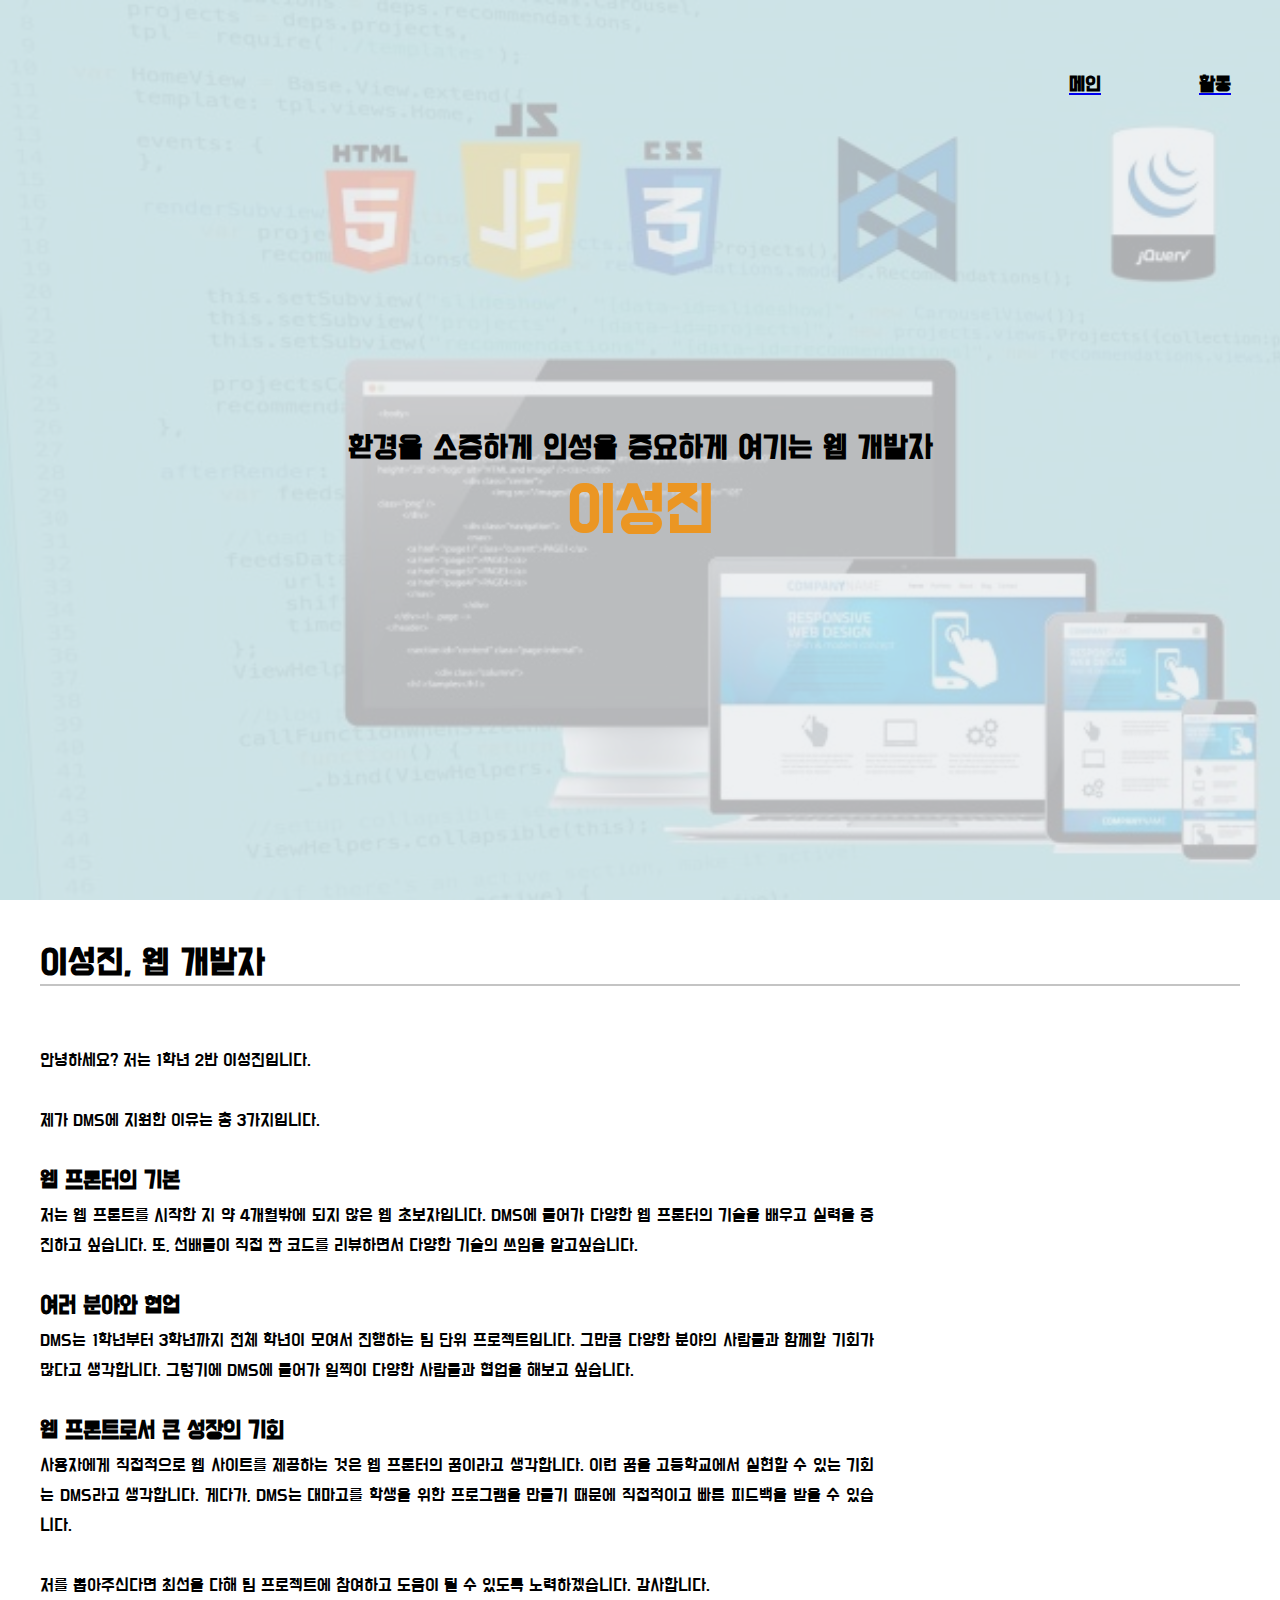
==== commit 045f4bd2: "[Fix] all web page Design fix" ====
--- a/index.html
+++ b/index.html
@@ -17,10 +17,9 @@
                     <div id="in_header">
                         <button id="view_menu" class="header_btn"><img width="90px" height="50px" src="imgs/home.svg" alt="home_icon"></button>
                         <div id="show_menu">
-                            <button id="go_main" class="header_btn"
-                                onclick="goPage('/IntroduceMyself/1217이성진_DMS_과제/')"><span>메인</span></button>
-                            <button id="go_activity" class="header_btn"
-                                onclick="goPage('/IntroduceMyself/1217이성진_DMS_과제/about.html')"><span>활동</span></button>
+                            <a href="index.html"><button id="go_main" class="header_btn"><span>메인</span></button></a>
+                            <a href="about.html"><button id="go_activity" class="header_btn"><span>활동</span></button></a>
+                            <!-- onclick="goPage('/IntroduceMyself/1217이성진_DMS_과제/about.html')" -->
                         </div>
                     </div>
                 </header>
--- a/css/main.css
+++ b/css/main.css
@@ -9,7 +9,9 @@
 https://love2dev.com/blog/responsive-hero-background-opacity/
 */
 #main::before {
-    background-image: url('../imgs/bg_repeat2.png');
+    background-image: url('../imgs/bg_img.png');
+    background-repeat: no-repeat;
+    background-size: cover;
     content: "";
     display: block;
     position: absolute;
@@ -22,9 +24,18 @@
 #main_content {
     z-index: 1;
 }
+/* * 애니메이션 도움을 준 사이트
+* http://tcpschool.com/css/css3_transform_animation */
 #main_content > h1:last-child {
     color: #eb9623;
     font-size: 2em;
+    /* 메인페이지 가운데 글자 애니메이션 */
+    animation-name: movingPara; /* 애니메이션 이름 주기 */
+    animation-duration: 1.5s; /* 애니메이션 시간 */
+}
+@keyframes movingPara {
+    from { margin-top: 100px; } /* 애니메이션 시작 */
+    to { margin-top: 0px; } /* 애니메이션 끝 */
 }
 #in_main {
     display: flex;
@@ -97,22 +108,12 @@
 
 /** 자기소개서 */
 #page_two {
+    /* background-image: url('/IntroduceMyself/dsm-font_end/dsm-font_end/imgs/bg_repeat.png'); */
+    /* background-attachment: fixed; */
     background-color: #ffffff;
     min-height: 100vh;
     padding: 30px;
-}
-#page_two::before {
-    background-image: url('../imgs/.png');
-    background-size: cover;
-    background-repeat: no-repeat round;
-    content: "";
-    display: block;
-    position: absolute;
-    top: 0;
-    left: 0;
-    width: 100%;
-    height: 100vh;
-    opacity: 0.25;
+    transition: 0.4s;
 }
 #title {
     font-size: 2.25em;
